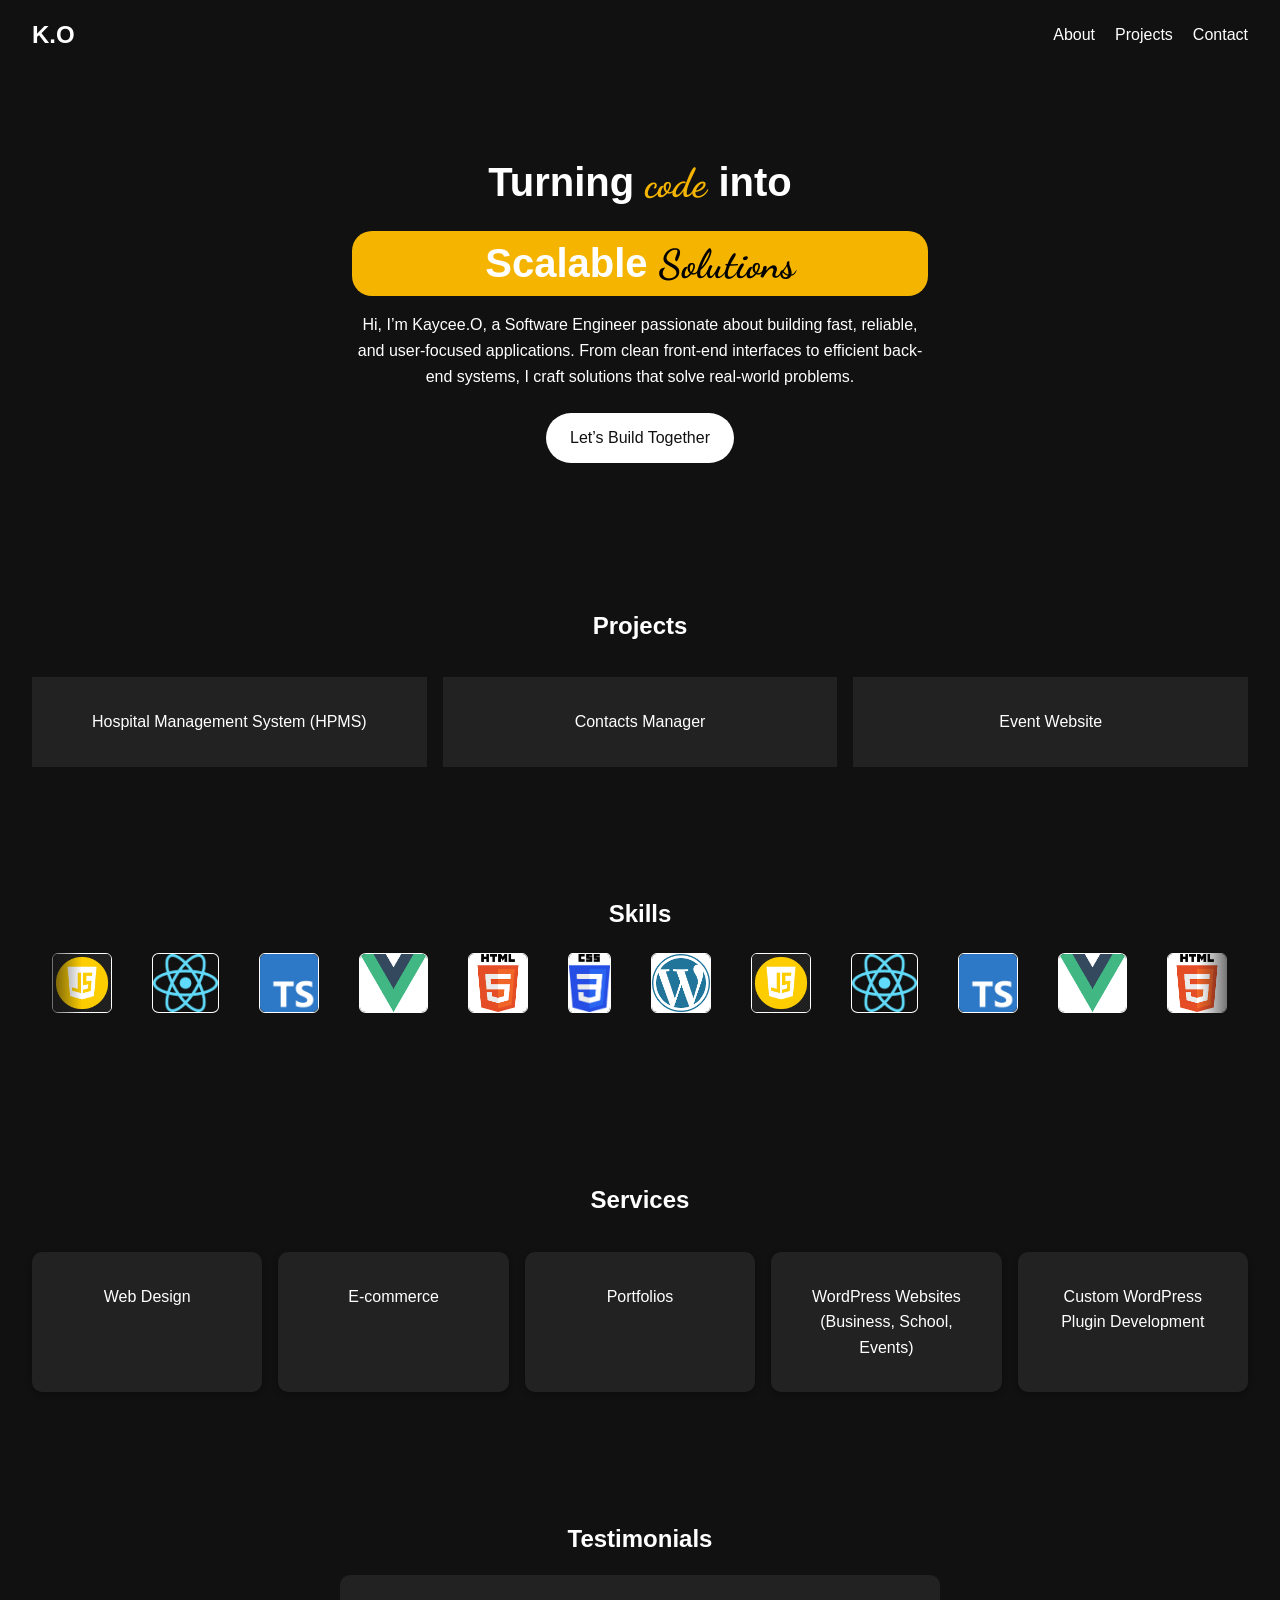
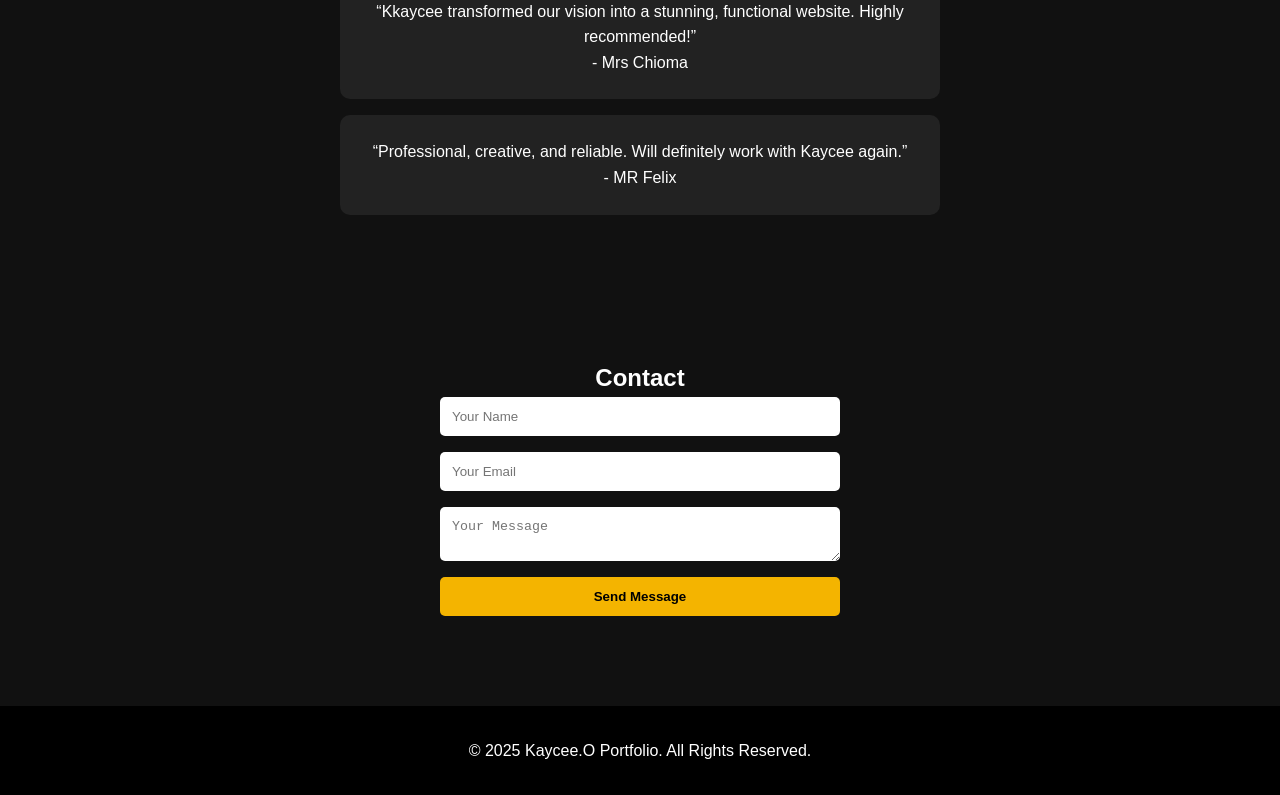
==== index.html @ e03107e4 "Initial commit" ====
<!DOCTYPE html>
<html lang="en">

<head>
    <meta charset="UTF-8">
    <meta name="viewport" content="width=device-width, initial-scale=1.0">
    <title>K.O Portfolio</title>
    <link rel="stylesheet" href="style.css">
</head>
<link rel="preconnect" href="https://fonts.googleapis.com">
<link rel="preconnect" href="https://fonts.gstatic.com" crossorigin>
<link href="https://fonts.googleapis.com/css2?family=Dancing+Script:wght@400..700&display=swap" rel="stylesheet">

<body>

    <!-- Navbar -->
    <header id="navbar">
        <div class="logo">K.O</div>
        <nav>
            <ul>
                <li><a href="#about">About</a></li>
                <li><a href="#projects">Projects</a></li>
                <li><a href="#contact">Contact</a></li>
            </ul>
        </nav>
    </header>

    <!-- Hero Section -->
    <section class="hero">
        <div id="about" class="hero-content">
        <h1>Turning <span class="highlight">code</span> into</h1>
        <h1 class="scale">Scalable <span class="highlight">Solutions</span></h1>
        <p class="intro">
            Hi, I’m Kaycee.O, a Software Engineer passionate about building fast, reliable,
            and user-focused applications. From clean front-end interfaces to efficient
            back-end systems, I craft solutions that solve real-world problems.
        </p>
        <a href="#contact" class="btn">Let’s Build Together</a>
        </div>
    </section>

    <!-- Projects Section -->
    <section id="projects" class="projects">
        <h2>Projects</h2>
        <div class="project-grid">
            <div class="project-card" data-modal="modal1">Hospital Management System (HPMS)</div>
            <div class="project-card" data-modal="modal2">Contacts Manager</div>
            <div class="project-card" data-modal="modal3">Event Website</div>
        </div>
    </section>

    <!-- Modals -->
    <div class="modal" id="modal1">
        <div class="modal-content">
            <span class="close">&times;</span>
            <h3>Hospital Management System (HPMS)</h3>
            <ul>
                <li><strong>Description:</strong> A capstone-style project to manage patient records, appointments, and treatments with CSV persistence.</li>
                <li><strong>Features:</strong> Add, update, delete, search patients; book/cancel/view appointments; view treatment history.</li>
                <li><strong>Key Concepts:</strong> File I/O (CSV), structs with nested data, dynamic memory, modular design (main.c, manager.c, manager.h).</li>
                <li><strong>Language: C</strong></li>
            </ul>
        </div>
    </div>
    <div class="modal" id="modal2">
        <div class="modal-content">
            <span class="close">&times;</span>
            <h3>Contacts Manager</h3>
            <ul>
                <li><strong>Description:</strong> A simple CLI program to store contacts (name, phone, email) in memory using an array of structs.</li>
                <li><strong>Features:</strong> Add, remove, search, and list contacts.</li>
                <li><strong>Key Concepts:</strong> Structs, arrays, string handling, menu-driven interface.</li>
                <li><strong>Language: C</strong></li>
            </ul>
        </div>
    </div>
    <div class="modal" id="modal3">
        <div class="modal-content">
            <span class="close">&times;</span>
            <h3>Task Manager</h3>
            <ul>
                <li><strong>Description:</strong> A CLI-based to-do task manager using linked list queue for tasks and stack for undo functionality.</li>
                <li><strong>Features:</strong> Add, view, complete, undo tasks. Extended later to include title, description, and status (pending/completed).</li>
                <li><strong>Key Concepts:</strong> Linked lists, stacks (LIFO), queues (FIFO), dynamic struct allocation.</li>
                <li><strong>Language: C</strong></li>
            </ul>
        </div>
    </div>

    <!-- Skills Section -->
    <section id="skills" class="skills">
        <h2>Skills</h2>
        <div class="marquee">
            <div class="marquee-content">
                <img src="assets/images/js.png" alt="JavaScript">
                <img src="assets/images/react logo.png" alt="React">
                <img src="assets/images/Typescript logo.png" alt="Typescript">
                <img src="assets/images/vue logo.png" alt="Vue.js">
                <img src="assets/images/html logo.png" alt="HTML">
                <img src="assets/images/css logo.png" alt="CSS">
                <img src="assets/images/wordpress logo.png" alt="WordPress">
                <img src="assets/images/js.png" alt="JavaScript">
                <img src="assets/images/react logo.png" alt="React">
                <img src="assets/images/Typescript logo.png" alt="Typescript">
                <img src="assets/images/vue logo.png" alt="Vue.js">
                <img src="assets/images/html logo.png" alt="HTML">
                <img src="assets/images/css logo.png" alt="CSS">
                <img src="assets/images/wordpress logo.png" alt="WordPress">
                <img src="assets/images/js.png" alt="JavaScript">
                <img src="assets/images/react logo.png" alt="React">
                <img src="assets/images/Typescript logo.png" alt="Typescript">
                <img src="assets/images/vue logo.png" alt="Vue.js">
                <img src="assets/images/html logo.png" alt="HTML">
                <img src="assets/images/css logo.png" alt="CSS">
                <img src="assets/images/wordpress logo.png" alt="WordPress">
            </div>
        </div>
    </section>

    <!-- Services Section -->
    <section id="services" class="services">
        <h2>Services</h2>
        <div class="service-cards">
            <div class="card">Web Design</div>
            <div class="card">E-commerce</div>
            <div class="card">Portfolios</div>
            <div class="card">WordPress Websites (Business, School, Events)</div>
            <div class="card">Custom WordPress Plugin Development</div>
        </div>
    </section>

    <!-- Testimonials Section -->
    <section id="testimonials" class="testimonials">
        <h2>Testimonials</h2>
        <div class="testimonial">
            <p>“Kkaycee transformed our vision into a stunning, functional website. Highly recommended!”</p>
            <span>- Mrs Chioma</span>
        </div>
        <div class="testimonial">
            <p>“Professional, creative, and reliable. Will definitely work with Kaycee again.”</p>
            <span>- MR Felix</span>
        </div>
    </section>

    <!-- Contact Section -->
    <section id="contact" class="contact">
        <h2>Contact</h2>
        <form id="contactForm">
            <input type="text" placeholder="Your Name" required>
            <input type="email" placeholder="Your Email" required>
            <textarea placeholder="Your Message" required></textarea>
            <button type="submit">Send Message</button>
        </form>
        <br>
        <p id="successMessage" class="success"></p>
    </section>

    <!-- Footer -->
    <footer>
        <p>&copy; 2025 Kaycee.O Portfolio. All Rights Reserved.</p>
    </footer>

    <!-- Back to Top Button -->
    <button id="backToTop" onclick="scrollToTop()">↑</button>

    <script src="script.js"></script>
</body>

</html>
---- style.css ----
/* General Reset */
* {
  margin: 0;
  padding: 0;
  box-sizing: border-box;
}

body {
  font-family: "Poppins", sans-serif;
  background-color: #111;
  color: #fff;
  line-height: 1.6;
}

a { color: inherit; text-decoration: none; }

/* Navbar */
#navbar {
  position: sticky;
  top: 0;
  background: #111;
  display: flex;
  justify-content: space-between;
  align-items: center;
  padding: 1rem 2rem;
  z-index: 1000;
}

#navbar .logo {
  font-size: 1.5rem;
  font-weight: bold;
}

#navbar ul {
  display: flex;
  list-style: none;
}

#navbar ul li {
  margin-left: 20px;
}

/* Hero */
.hero {
  text-align: center;
  padding: 5rem 2rem;
  margin: auto;
  width: 50%;
}

.hero h1 {
  font-size: 2.5rem;
  margin-bottom: 1rem;

}

.hero .highlight {
  color: #f4b400;
   font-family: "Dancing Script", cursive;
}
.hero-content{
  align-items: center;
}

.scale{
  background-color: #f4b400;
  border-radius: 20px;
}
.scale .highlight{
  color: #000;
}

.hero .btn {
  display: inline-block;
  margin-top: 1.5rem;
  padding: 0.75rem 1.5rem;
  background: #fff;
  color: #111;
  border-radius: 30px;
  transition: background 0.3s;
}

.hero .btn:hover {
  background: #f4b400;
  color: #111;
}

/* Projects */
.projects {
  padding: 4rem 2rem;
  text-align: center;
}

.project-grid {
  display: grid;
  grid-template-columns: repeat(auto-fit, minmax(200px, 1fr));
  gap: 1rem;
  margin-top: 2rem;
}

.project-card {
  background: #222;
  padding: 2rem;
  cursor: pointer;
  transition: transform 0.3s;
}

.project-card:hover {
  transform: scale(1.05);
}

/* Modal */
.modal {
  display: none;
  position: fixed;
  z-index: 2000;
  top: 0; left: 0;
  width: 100%; height: 100%;
  background: rgba(0,0,0,0.8);
  justify-content: center;
  align-items: center;
}

.modal-content {
  background: #fff;
  color: #111;
  padding: 2rem;
  border-radius: 10px;
  width: 90%;
  max-width: 500px;
}

.close {
  float: right;
  cursor: pointer;
  font-size: 1.5rem;
}

/* Skills */
.skills {
  padding: 4rem 2rem;
  text-align: center;
}

.marquee {
  overflow: hidden;
  position: relative;
  width: 100%;
  height: 100px;
  margin-top:20px;
}

.marquee::before, .marquee::after {
  content: "";
  position: absolute;
  top: 0; width: 50px; height: 100%;
  z-index: 2;
}

.marquee::before { left: 0; background: linear-gradient(to right, #111, transparent); }
.marquee::after { right: 0; background: linear-gradient(to left, #111, transparent); }

.marquee-content {
  display: flex;
  animation: scroll 15s linear infinite;
}

.marquee-content img {
  margin: 0 20px;
  height: 60px;
  border: 1px solid white;
  border-radius: 10%; 
}

@keyframes scroll {
  0% { transform: translateX(0); }
  100% { transform: translateX(-50%); }
}

/* Services */
.services {
  padding: 4rem 2rem;
  text-align: center;
}

.service-cards {
  display: grid;
  grid-template-columns: repeat(auto-fit, minmax(200px, 1fr));
  gap: 1rem;
  margin-top: 2rem;
}

.card {
  background: #222;
  padding: 2rem;
  border-radius: 10px;
  box-shadow: 0px 2px 6px rgba(0,0,0,0.3);
}

/* Testimonials */
.testimonials {
  padding: 4rem 2rem;
  text-align: center;
}

.testimonial {
  background: #222;
  padding: 1.5rem;
  margin: 1rem auto;
  max-width: 600px;
  border-radius: 10px;
}

/* Contact */
.contact {
  padding: 4rem 2rem;
  text-align: center;
}

.contact form {
  display: flex;
  flex-direction: column;
  gap: 1rem;
  max-width: 400px;
  margin: auto;
}

.contact input, .contact textarea, .contact button {
  padding: 0.75rem;
  border: none;
  border-radius: 5px;
}

.contact button {
  background: #f4b400;
  cursor: pointer;
  font-weight: bold;
}

/* Footer */
footer {
  text-align: center;
  padding: 2rem;
  background: #000;
}

/* Back to Top */
#backToTop {
  position: fixed;
  bottom: 20px;
  right: 20px;
  background: #f4b400;
  color: #111;
  border: none;
  padding: 10px;
  border-radius: 50%;
  cursor: pointer;
  display: none;
}

@media only screen and (max-width: 768px){
  .hero{
    width: 100%;
  }
}
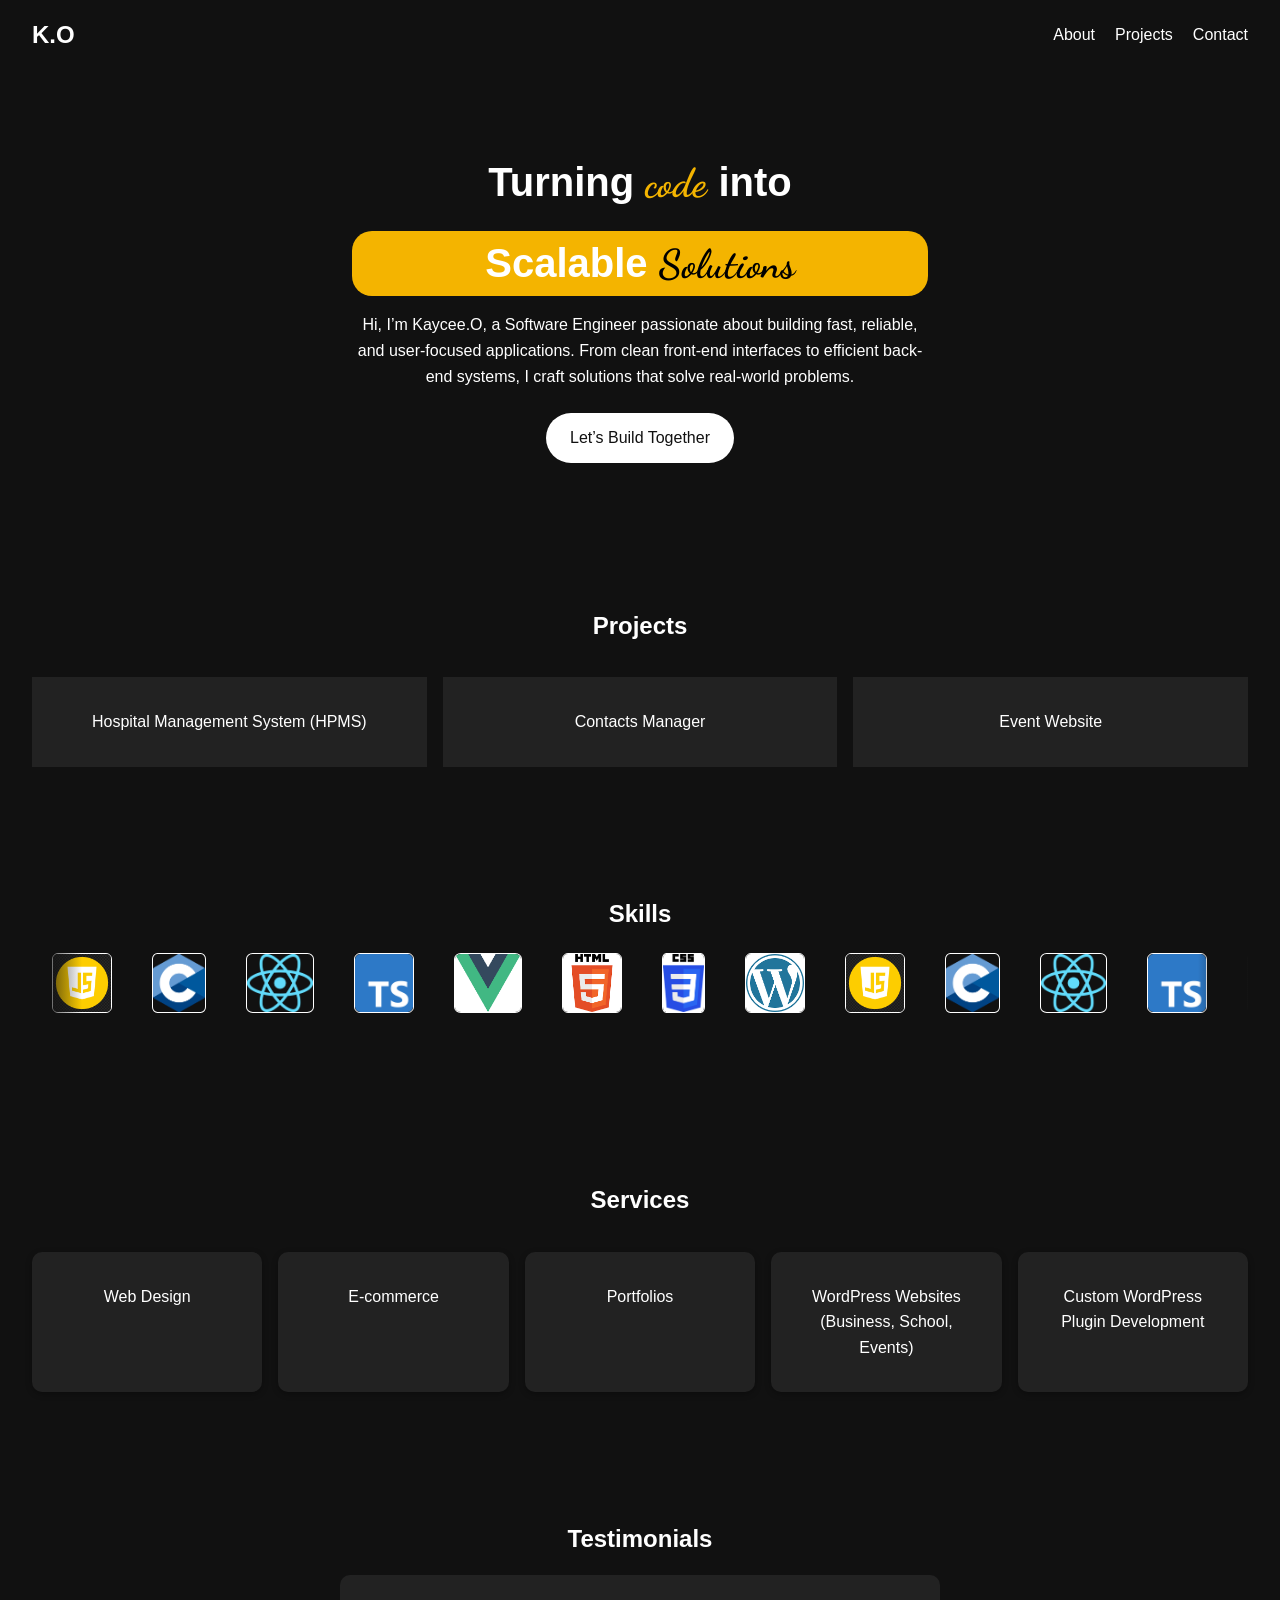
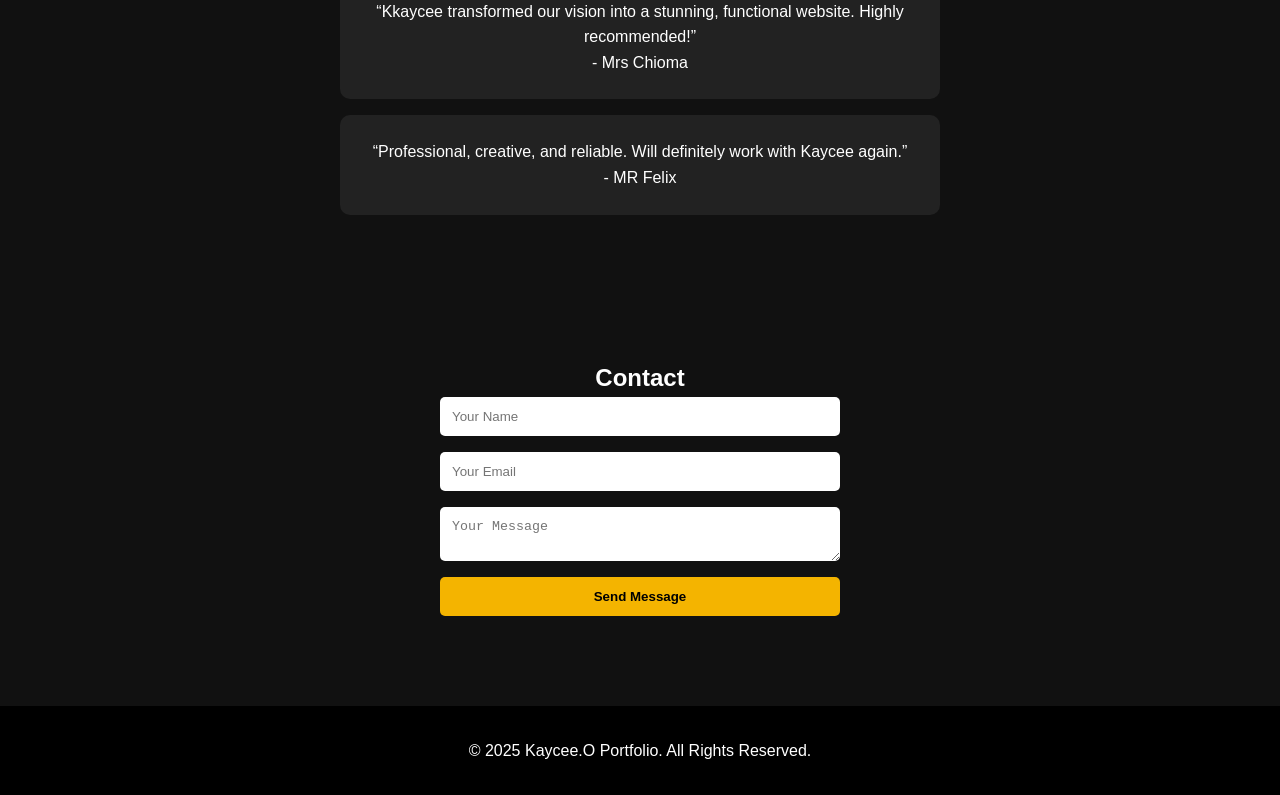
==== commit 604cf211: "Image update" ====
--- a/index.html
+++ b/index.html
@@ -93,6 +93,7 @@
         <div class="marquee">
             <div class="marquee-content">
                 <img src="assets/images/js.png" alt="JavaScript">
+                <img src="assets/images/c logo.png" alt="c">
                 <img src="assets/images/react logo.png" alt="React">
                 <img src="assets/images/Typescript logo.png" alt="Typescript">
                 <img src="assets/images/vue logo.png" alt="Vue.js">
@@ -100,6 +101,7 @@
                 <img src="assets/images/css logo.png" alt="CSS">
                 <img src="assets/images/wordpress logo.png" alt="WordPress">
                 <img src="assets/images/js.png" alt="JavaScript">
+                <img src="assets/images/c logo.png" alt="c">
                 <img src="assets/images/react logo.png" alt="React">
                 <img src="assets/images/Typescript logo.png" alt="Typescript">
                 <img src="assets/images/vue logo.png" alt="Vue.js">
@@ -107,6 +109,7 @@
                 <img src="assets/images/css logo.png" alt="CSS">
                 <img src="assets/images/wordpress logo.png" alt="WordPress">
                 <img src="assets/images/js.png" alt="JavaScript">
+                <img src="assets/images/c logo.png" alt="c">
                 <img src="assets/images/react logo.png" alt="React">
                 <img src="assets/images/Typescript logo.png" alt="Typescript">
                 <img src="assets/images/vue logo.png" alt="Vue.js">
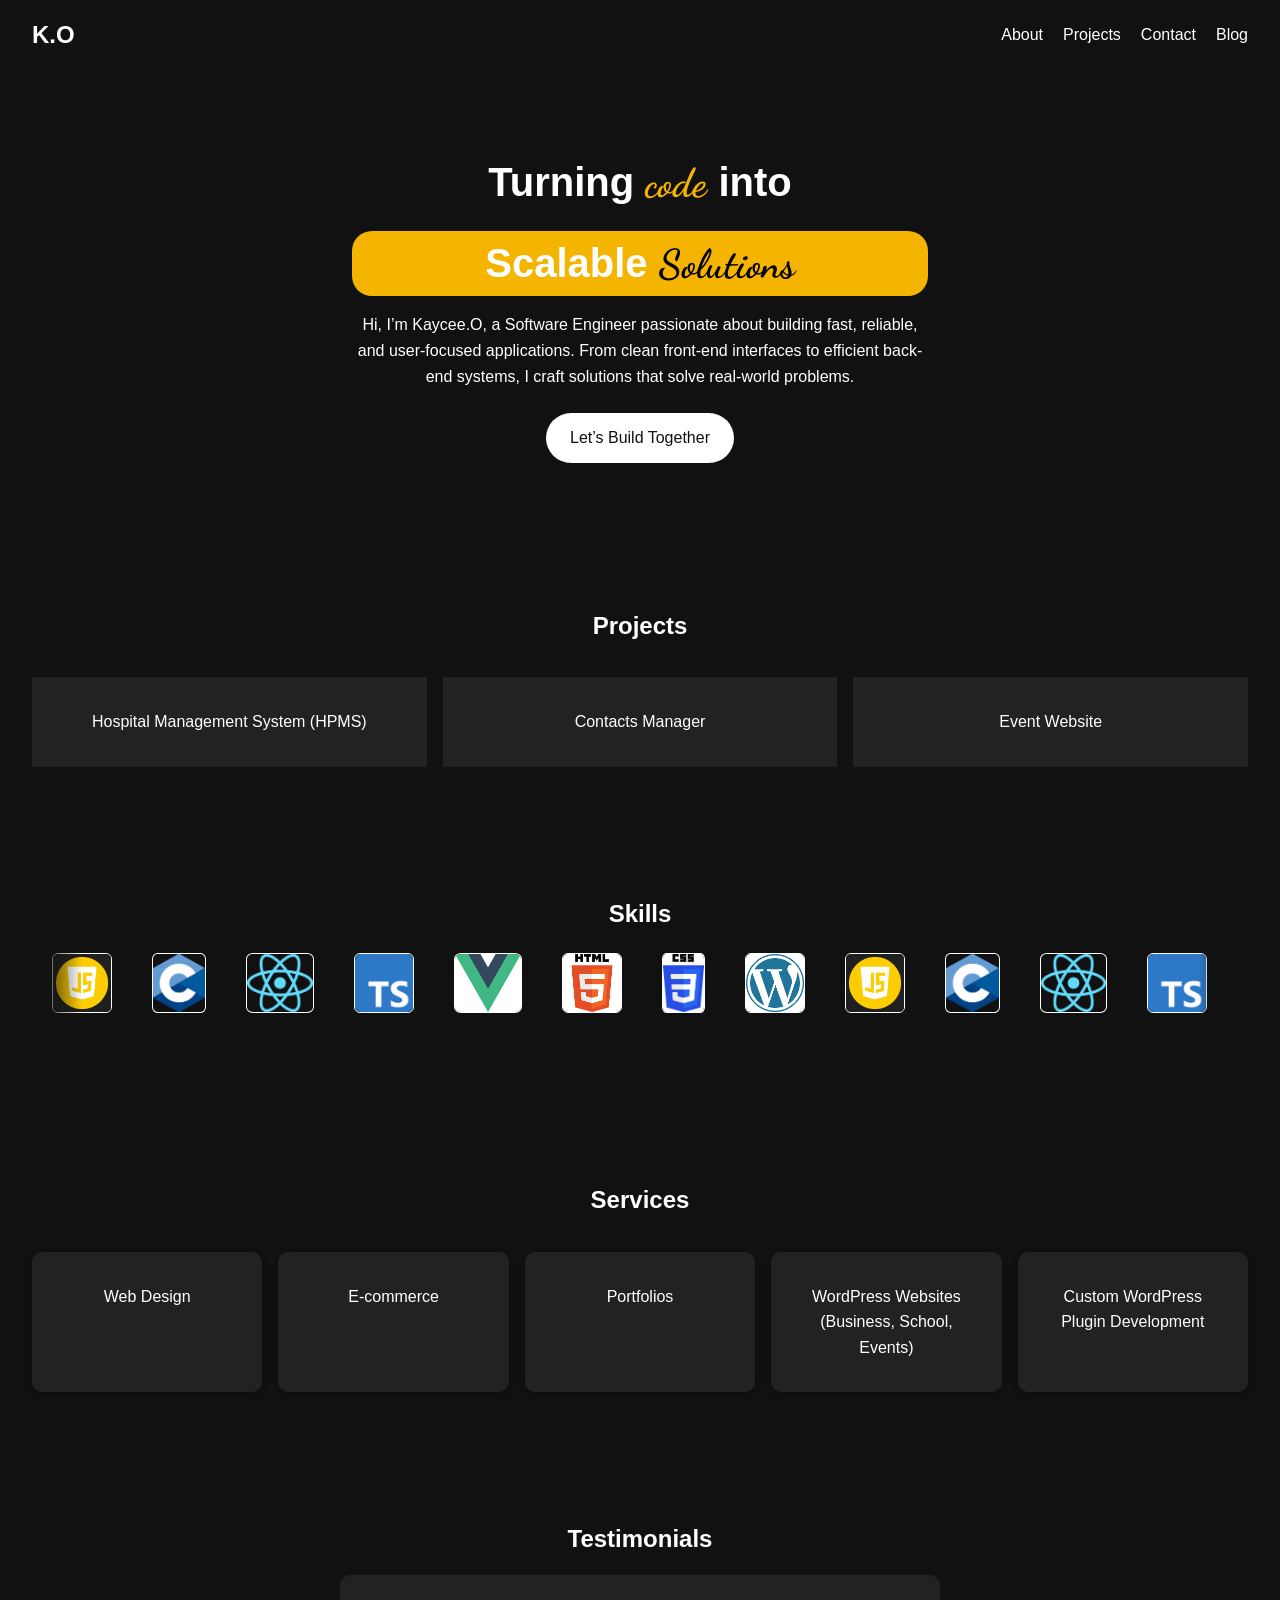
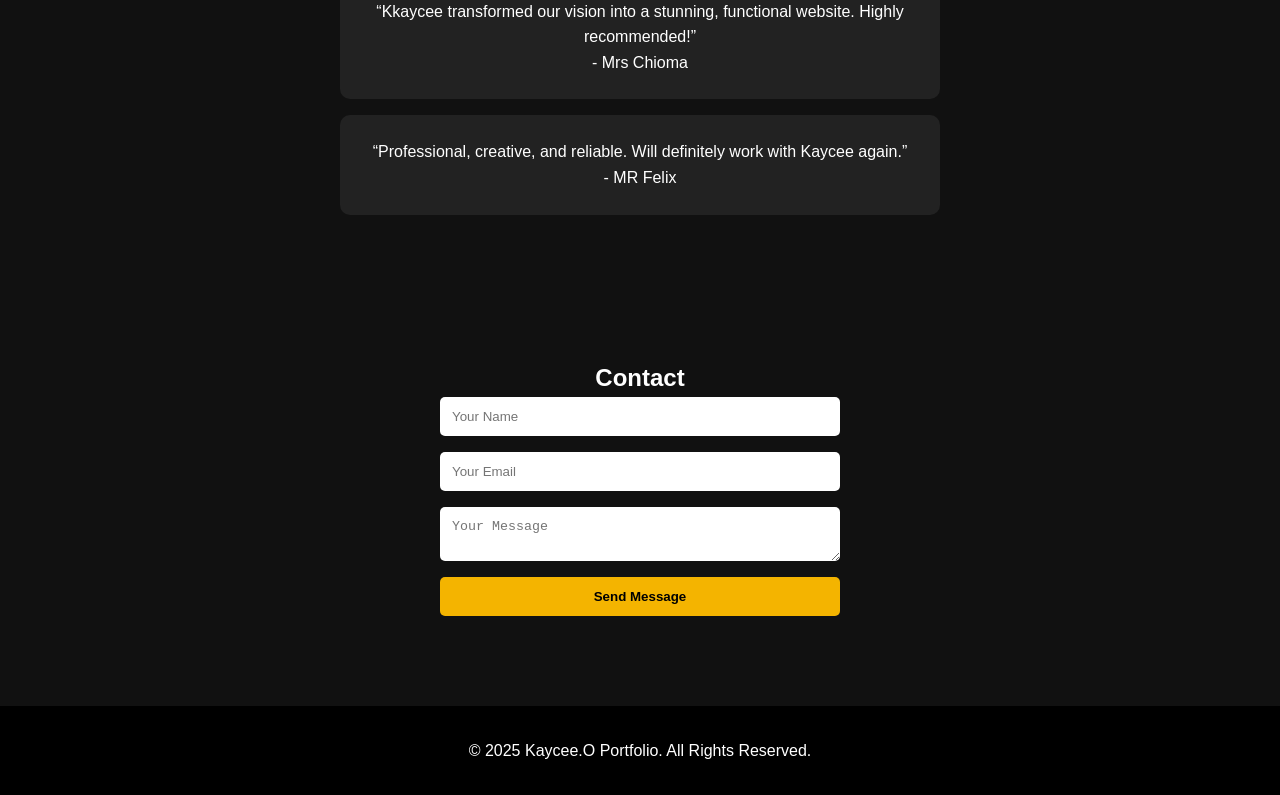
==== commit 59da8624: "add blog sections" ====
--- a/index.html
+++ b/index.html
@@ -21,6 +21,7 @@
                 <li><a href="#about">About</a></li>
                 <li><a href="#projects">Projects</a></li>
                 <li><a href="#contact">Contact</a></li>
+                <li><a href="blog/index.html">Blog</a></li>
             </ul>
         </nav>
     </header>
